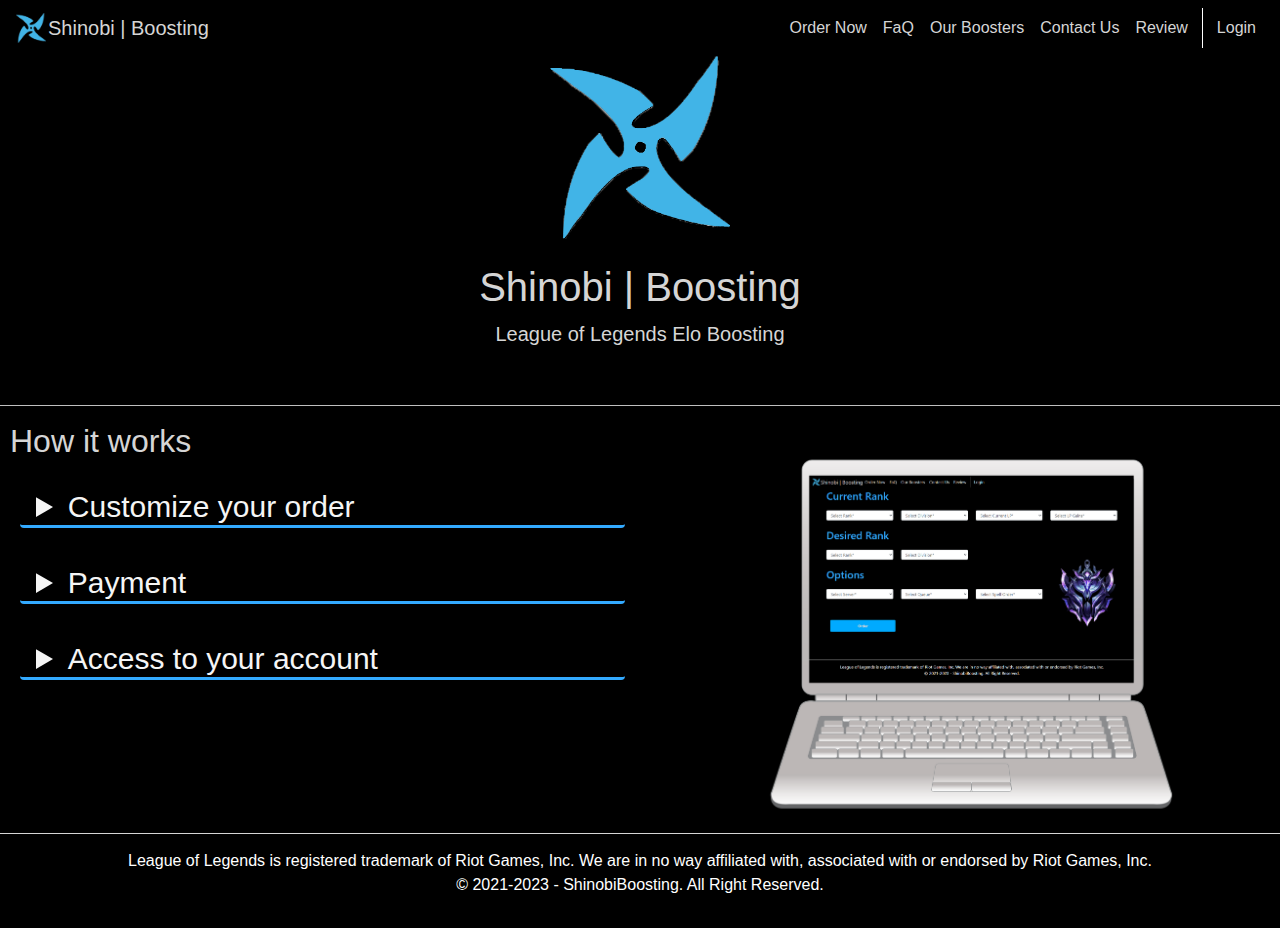
==== index.html @ 54d4ced2 "dodělání loginu, začátek kalkulačky ceny" ====
<!DOCTYPE html>
<html lang="en">
<head>
    <meta charset="UTF-8">
    <meta http-equiv="X-UA-Compatible" content="IE=edge">
    <meta name="viewport" content="width=device-width, initial-scale=1.0">
    <link rel="stylesheet" href="css/styles.css">
    <link rel="stylesheet" href="https://maxcdn.bootstrapcdn.com/bootstrap/4.5.2/css/bootstrap.min.css">
    <script src="https://ajax.googleapis.com/ajax/libs/jquery/3.5.1/jquery.min.js"></script>
    <script src="https://maxcdn.bootstrapcdn.com/bootstrap/4.5.2/js/bootstrap.min.js"></script>
    <title>ShinobiBoosting</title>
    </head>
    <body id="myPage" data-spy="scroll" data-target=".navbar" data-offset="50">
    <!-- navbar -->
    <nav class="navbar navbar-expand-md navbar-dark">
      <a class="navbar-brand navbar-nav" href="index.html">
        <img id="logo" src="logo.png" alt="logo" style="width:32px;">Shinobi | Boosting
      </a>
      <button class="navbar-toggler" type="button" data-toggle="collapse" data-target="#collapsibleNavbar">
        <span class="navbar-toggler-icon"></span>
      </button>

      <div class="collapse navbar-collapse justify-content-xl-end" id="collapsibleNavbar">
      <ul class="navbar-nav">
        <li class="nav-item">
          <a class="nav-link" href="order.html">Order Now</a>
        </li>
        <li class="nav-item">
          <a class="nav-link" href="faq.html">FaQ</a>
        </li>
        <li class="nav-item">
          <a class="nav-link" href="boosters.html">Our Boosters</a>
        </li>
        <li class="nav-item">
          <a class="nav-link" href="contact.html">Contact Us</a>
        </li>
        <li class="nav-item" id="review">
          <a class="nav-link" href="review.html">Review</a>
        </li>
        <li class="nav-item " id="login">
          <a class="nav-link" href="login.html">Login</a>
        </li>
      </ul>
      </div>
    </nav>


    <!--container-->
    <div class="container">
      <img src="logo.png" id="homelogo" class="mx-auto d-block">
      <br>
      <H1 class="mx-auto text-center">Shinobi | Boosting</H1>
      <p id="podnadpis" class="mx-auto text-center">League of Legends Elo Boosting</p>
    </div>
    <br>
    <hr>
    <div class="row">
    <div class="textcontent col-sm-6 bg-black">
      <h2 class="text-left">How it works</h2>
      <details>
        <summary>Customize your order</summary>
          <p>Choose your current and desired rank then choose optionals.</p>
      </details>
      <details>
        <summary>Payment</summary>
          <p>You can pay only with PayPal.</p>
      </details>
      <details>
        <summary>Access to your account</summary>
          <p>After you pay, you shouldn't login to your account till order is done.<br> With buying order you need to write down login to your account.</p>
      </details>
    </div>
    <img src="laptop.png" class="float-right mx-auto d-block" id="laptop">
    </div>
    <!--footer-->
    <footer class="container-fluid text-center">
      <p>League of Legends is registered trademark of Riot Games, Inc. We are in no way affiliated with,
         associated with or endorsed by Riot Games, Inc.
          <br>
          © 2021-2023 - ShinobiBoosting. All Right Reserved.
      </p>
    </footer>

</body>
</html>
---- css/styles.css ----
.navbar {
  margin-bottom: 0;
  border-radius: 0;
  }
footer {
  color: white;
  position: relative;
  width:100%;
  bottom: 0;
  padding: 15px;
  border-top: solid;
  border-color: #d5d5d5;
  border-width: 1px;
  overflow: hidden;
  }    
#homelogo {
  width: 180px;
}
h1 {
  color: #d5d5d5;
}
h2 {
  color: #d5d5d5;
  padding-left: 10px;
}
#podnadpis {
  color: #d5d5d5;
  font-size: 20px;
  font-weight: 200;
}
#myPage {
  background-color: black;
}
.navbar li a, .navbar .navbar-brand { 
  color: #d5d5d5 !important;
}
.navbar-nav li a:hover {
  color: #fff !important;
}
.navbar-nav li.active a {
  color: #fff !important;
}
.navbar-default .navbar-toggle {
  border-color: transparent;
}
footer a {
  color: #f5f5f5;
}
#review {
  padding-right:6px;
}
#login {
  padding-left: 6px;
  border-left:solid 1px #ccc;
  border-color: white;
}
#logo {
  padding-right: 2px;
}
hr {
  background-color:#d5d5d5;
  width:100%;

}
summary {
  height: 60px;
  font-size: 30px;
  font-weight: 200;
  color: #f5f5f5;
  padding: 1rem;
  margin-bottom: 1rem;
  border-radius: 0.25rem;
  text-align: left;
  cursor: pointer;
  position: relative;
  border-bottom: solid;
  border-color: #33aaff;
}
details > summary::-webkit-details-marker {
  display: none;
}
.textcontent p{
  color: #f5f5f5;
  font-size:20px;
  font-weight: 50;
}
details {
  padding-left: 20px;
}
#laptop {
  width: 500px;
  max-width: 100%;
}
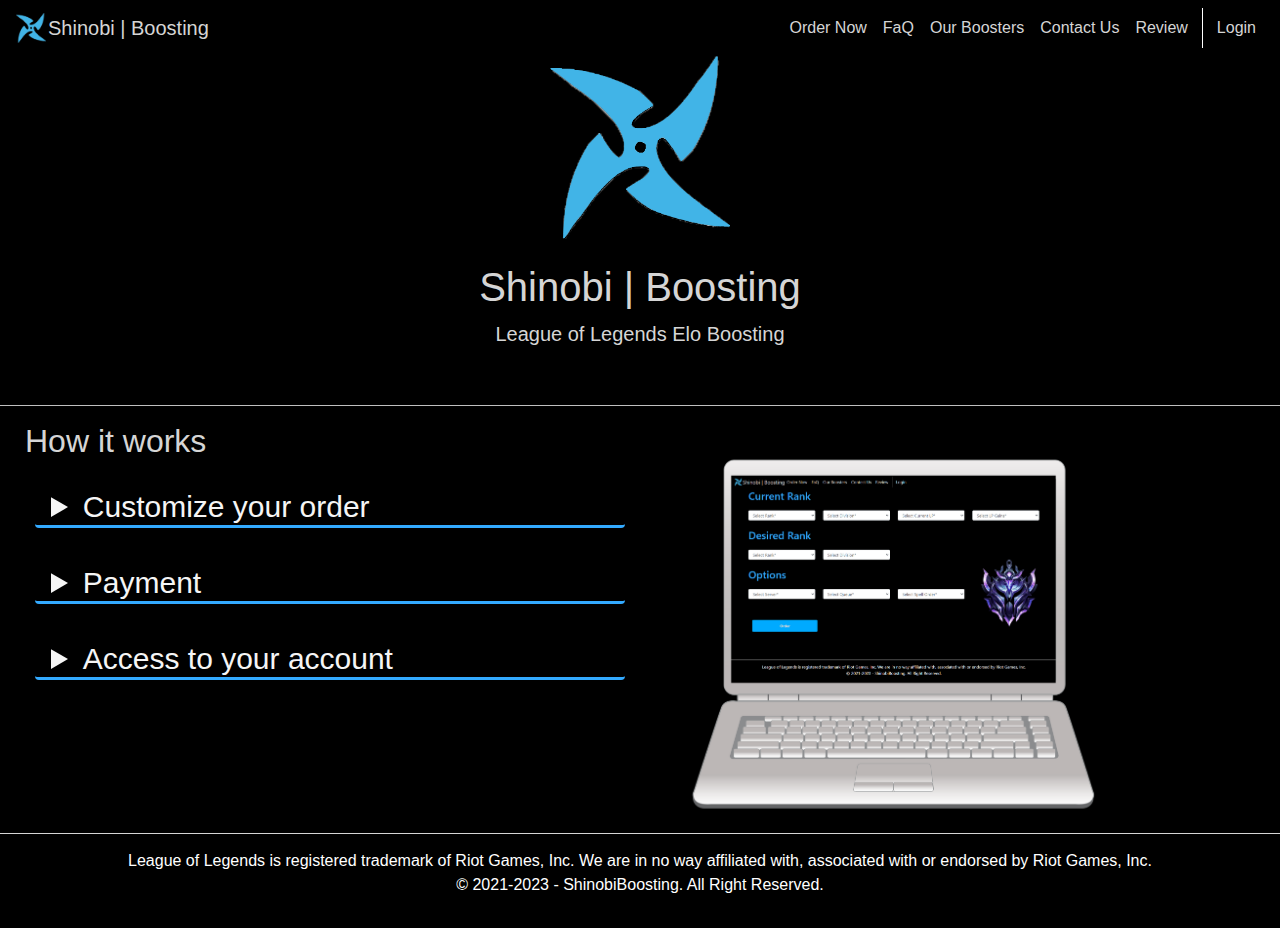
==== commit b34e268b: "order" ====
--- a/index.html
+++ b/index.html
@@ -54,7 +54,7 @@
     </div>
     <br>
     <hr>
-    <div class="row">
+    <div class="row" style="margin: auto;">
     <div class="textcontent col-sm-6 bg-black">
       <h2 class="text-left">How it works</h2>
       <details>
@@ -67,10 +67,14 @@
       </details>
       <details>
         <summary>Access to your account</summary>
-          <p>After you pay, you shouldn't login to your account till order is done.<br> With buying order you need to write down login to your account.</p>
+          <p>After you pay, you shouldn't login to your account till order is done.
+          <br>
+           With buying order you need to write down login to your account.</p>
       </details>
     </div>
+    <div>
     <img src="laptop.png" class="float-right mx-auto d-block" id="laptop">
+    </div>
     </div>
     <!--footer-->
     <footer class="container-fluid text-center">
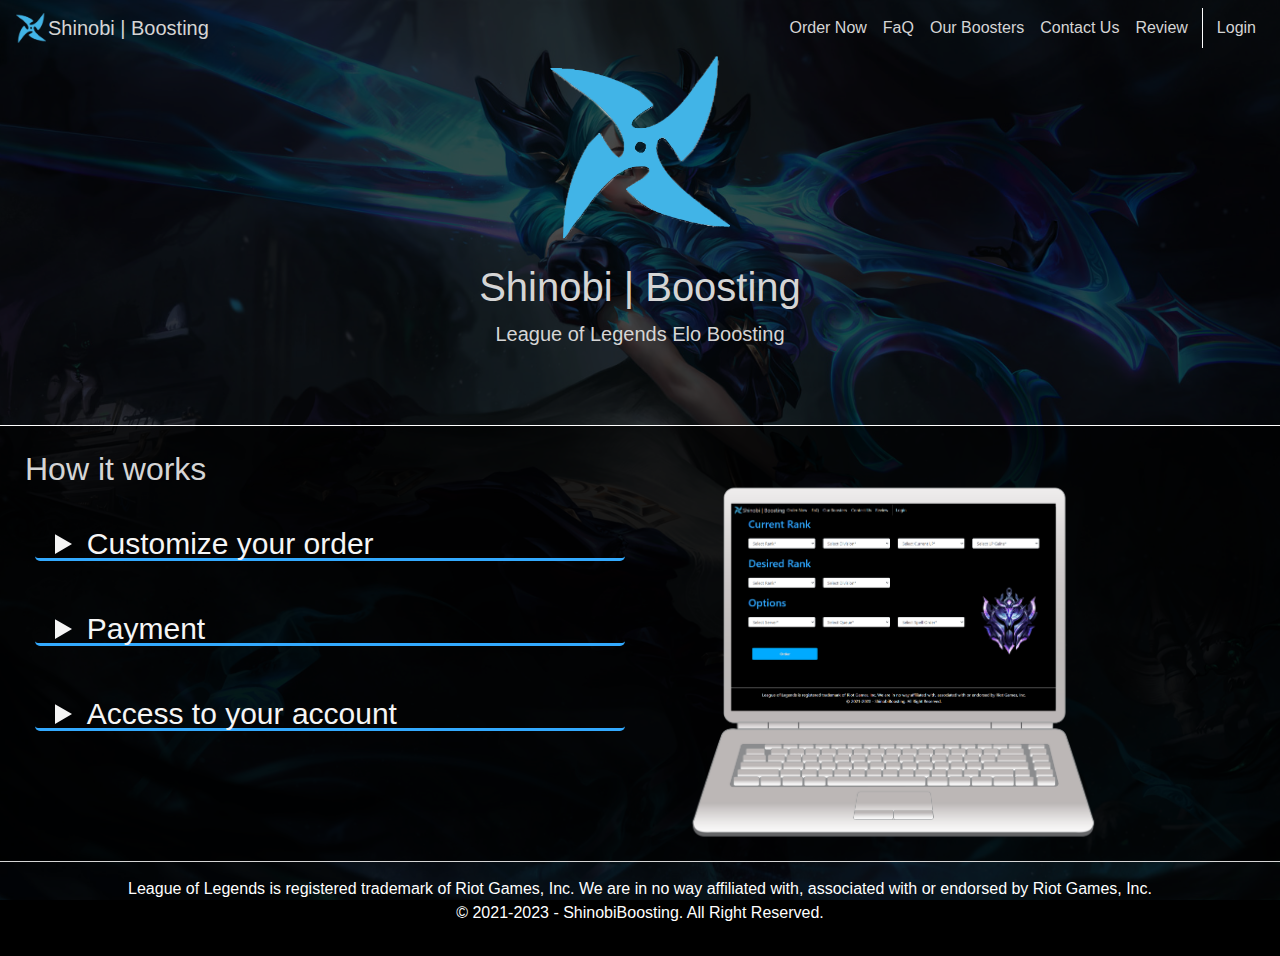
==== commit a92a71a3: "styly" ====
--- a/index.html
+++ b/index.html
@@ -10,16 +10,23 @@
     <script src="https://maxcdn.bootstrapcdn.com/bootstrap/4.5.2/js/bootstrap.min.js"></script>
     <title>ShinobiBoosting</title>
     </head>
-    <body id="myPage" data-spy="scroll" data-target=".navbar" data-offset="50">
+    <body id="myPage" data-spy="scroll" data-target=".navbar" data-offset="50" style="background-image: url(gwen.jpg);
+    background-position: center center;
+    background-repeat: no-repeat;
+    background-attachment: fixed;
+    background-size: cover;"
+    >
     <!-- navbar -->
+    <div style="background-color:rgba(0, 0, 0, 0.7);">
     <nav class="navbar navbar-expand-md navbar-dark">
+      <!--logo stranky=odkaz na homepage-->
       <a class="navbar-brand navbar-nav" href="index.html">
         <img id="logo" src="logo.png" alt="logo" style="width:32px;">Shinobi | Boosting
       </a>
+            <!--navbar a collapse pri zmenseni stranky-->
       <button class="navbar-toggler" type="button" data-toggle="collapse" data-target="#collapsibleNavbar">
         <span class="navbar-toggler-icon"></span>
       </button>
-
       <div class="collapse navbar-collapse justify-content-xl-end" id="collapsibleNavbar">
       <ul class="navbar-nav">
         <li class="nav-item">
@@ -43,7 +50,7 @@
       </ul>
       </div>
     </nav>
-
+    <!--konec navbaru-->
 
     <!--container-->
     <div class="container">
@@ -51,9 +58,13 @@
       <br>
       <H1 class="mx-auto text-center">Shinobi | Boosting</H1>
       <p id="podnadpis" class="mx-auto text-center">League of Legends Elo Boosting</p>
+      
     </div>
-    <br>
-    <hr>
+    
+    </div>
+    <div style="background-color:rgba(0, 0, 0,0.9);   border-top:solid 1px #ccc;
+    border-color: white;">
+      <br>
     <div class="row" style="margin: auto;">
     <div class="textcontent col-sm-6 bg-black">
       <h2 class="text-left">How it works</h2>
@@ -76,7 +87,9 @@
     <img src="laptop.png" class="float-right mx-auto d-block" id="laptop">
     </div>
     </div>
+    </div>
     <!--footer-->
+    <div style="background-color:rgba(0, 0, 0, 0.7);">
     <footer class="container-fluid text-center">
       <p>League of Legends is registered trademark of Riot Games, Inc. We are in no way affiliated with,
          associated with or endorsed by Riot Games, Inc.
@@ -84,6 +97,6 @@
           © 2021-2023 - ShinobiBoosting. All Right Reserved.
       </p>
     </footer>
-
+</div>
 </body>
 </html>--- a/css/styles.css
+++ b/css/styles.css
@@ -3,19 +3,23 @@
   margin-bottom: 0;
   border-radius: 0;
   }
-footer {
-  color: white;
-  position: relative;
-  width:100%;
-  bottom: 0;
-  padding: 15px;
-  border-top: solid;
-  border-color: #d5d5d5;
-  border-width: 1px;
-  overflow: hidden;
-  }    
+  .container{
+    min-height: 100%;
+    padding-bottom:60px;
+  }
+  footer {
+    color: white;
+    position: relative;
+    width:100%;
+    bottom: 0;
+    padding: 15px;
+    border-top: solid;
+    border-color: #d5d5d5;
+    border-width: 1px;
+    }     
 #homelogo {
   width: 180px;
+  
 }
 h1 {
   color: #d5d5d5;
@@ -31,6 +35,7 @@
 }
 #myPage {
   background-color: black;
+
 }
 .navbar li a, .navbar .navbar-brand { 
   color: #d5d5d5 !important;
@@ -68,24 +73,25 @@
   font-size: 30px;
   font-weight: 200;
   color: #f5f5f5;
-  padding: 1rem;
-  margin-bottom: 1rem;
-  border-radius: 0.25rem;
+  padding: 20px;
+  margin-bottom: 20px;
+  border-radius: 5px;
   text-align: left;
   cursor: pointer;
   position: relative;
   border-bottom: solid;
   border-color: #33aaff;
+  padding-bottom: 25px;
 }
-details > summary::-webkit-details-marker {
-  display: none;
-}
+
 .textcontent p{
   color: #f5f5f5;
+  padding-top: 20px;
   font-size:20px;
   font-weight: 50;
 }
 details {
+  padding-top: 5px;
   padding-left: 20px;
 }
 #laptop {
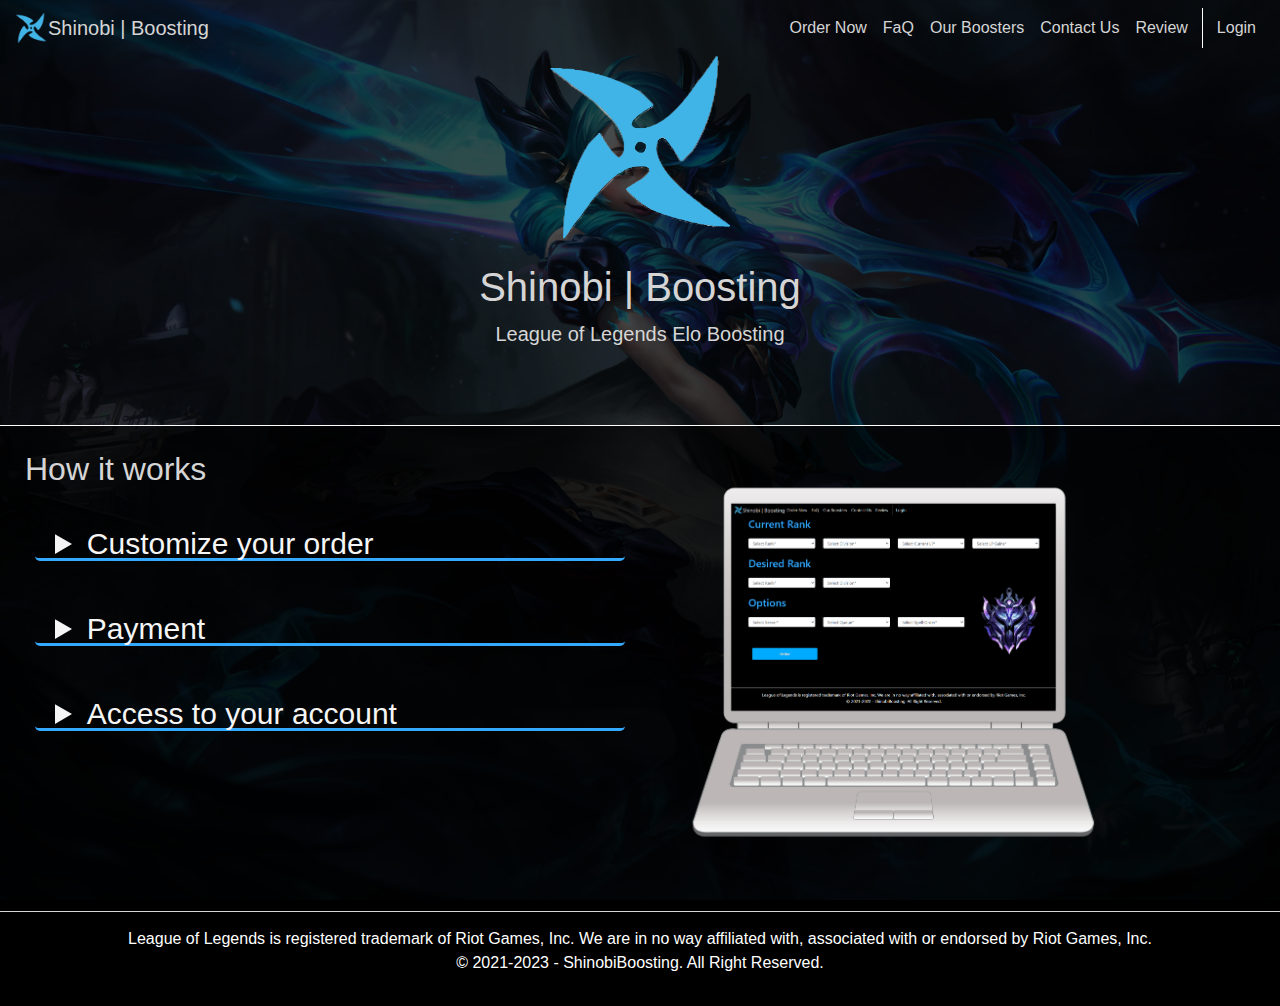
==== commit e9056f93: "ok" ====
--- a/index.html
+++ b/index.html
@@ -62,10 +62,9 @@
     </div>
     
     </div>
-    <div style="background-color:rgba(0, 0, 0,0.9);   border-top:solid 1px #ccc;
-    border-color: white;">
+    <div class="content-bg">
       <br>
-    <div class="row" style="margin: auto;">
+    <div id="content" class="row" style="margin: auto;">
     <div class="textcontent col-sm-6 bg-black">
       <h2 class="text-left">How it works</h2>
       <details>
--- a/css/styles.css
+++ b/css/styles.css
@@ -16,10 +16,21 @@
     border-top: solid;
     border-color: #d5d5d5;
     border-width: 1px;
+    overflow: hidden;
     }     
+.content-bg {
+    background-color:rgba(0, 0, 0,0.9); 
+    border-top:solid 1px #ccc;
+    border-color: white;
+}   
 #homelogo {
   width: 180px;
   
+}
+body, html {
+  width: 100%;
+  height: 100%;
+  position: absolute;
 }
 h1 {
   color: #d5d5d5;
@@ -97,4 +108,5 @@
 #laptop {
   width: 500px;
   max-width: 100%;
+  margin-bottom: 10%;
 }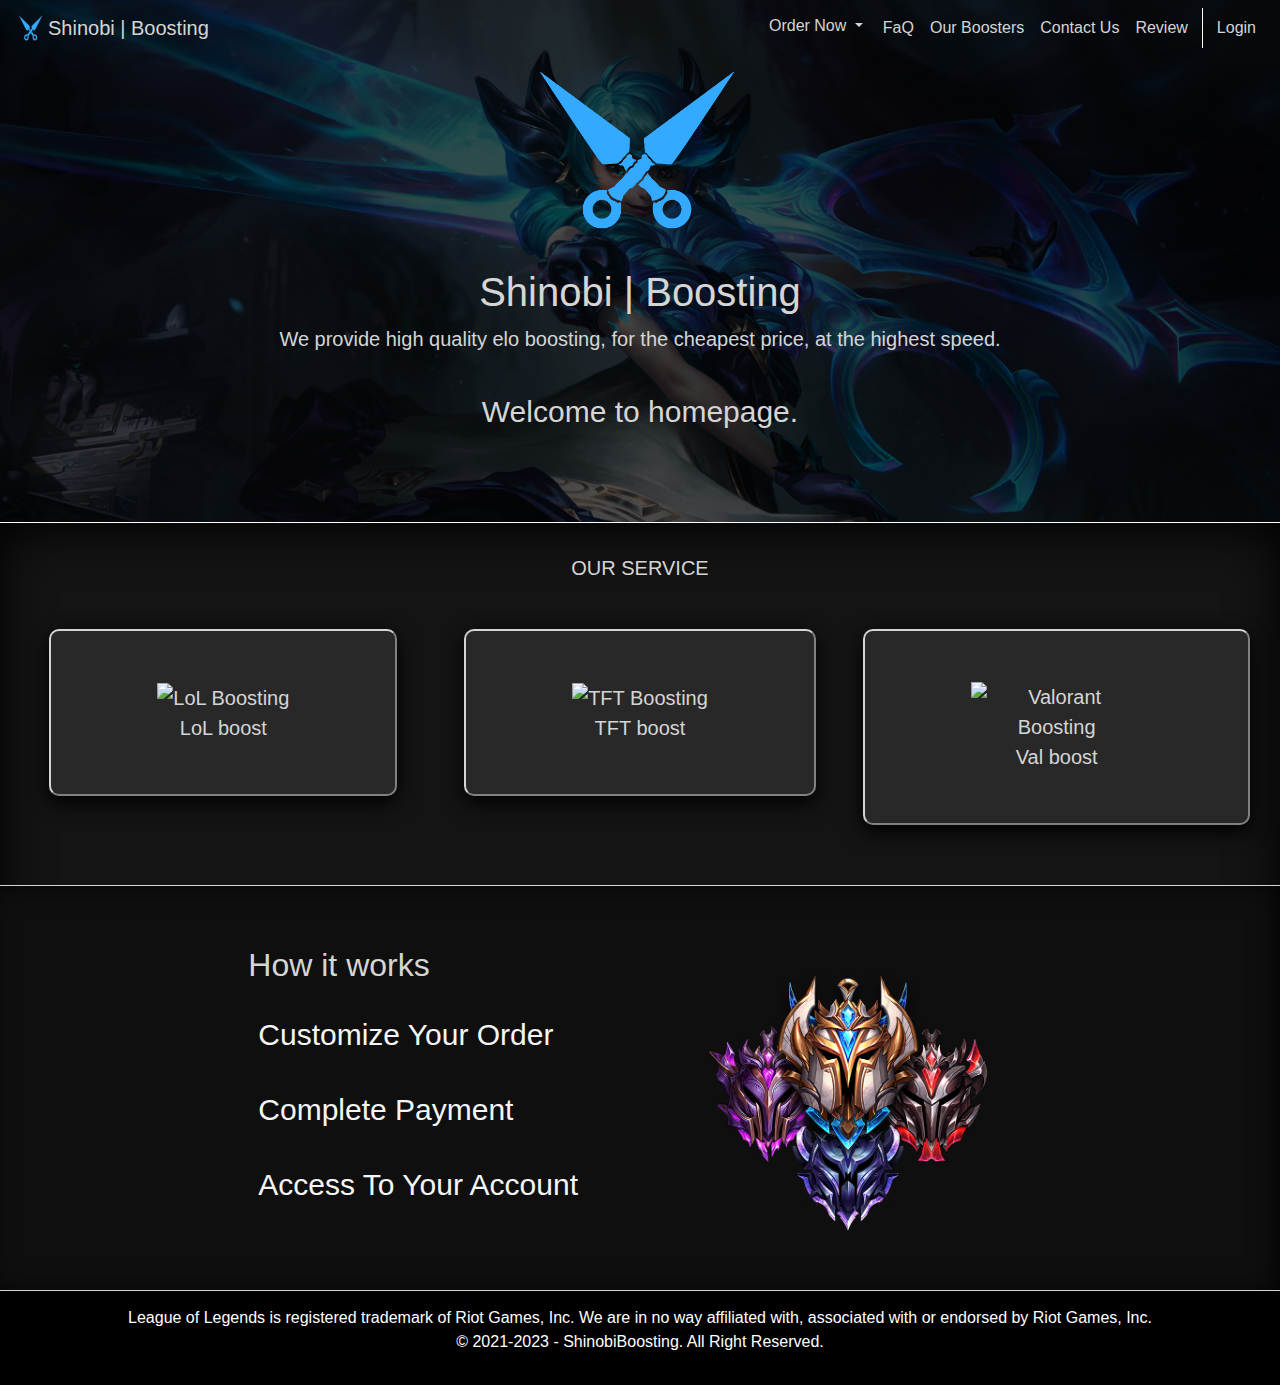
==== commit 0e6b64f8: "dewfsevsddfdsfdsvdskjvbdfhvb nmdf vbjbjbdjvbjhdvbdjdvjhdbyv" ====
--- a/index.html
+++ b/index.html
@@ -1,53 +1,79 @@
 <!DOCTYPE html>
 <html lang="en">
+
 <head>
-    <meta charset="UTF-8">
-    <meta http-equiv="X-UA-Compatible" content="IE=edge">
-    <meta name="viewport" content="width=device-width, initial-scale=1.0">
-    <link rel="stylesheet" href="css/styles.css">
-    <link rel="stylesheet" href="https://maxcdn.bootstrapcdn.com/bootstrap/4.5.2/css/bootstrap.min.css">
-    <script src="https://ajax.googleapis.com/ajax/libs/jquery/3.5.1/jquery.min.js"></script>
-    <script src="https://maxcdn.bootstrapcdn.com/bootstrap/4.5.2/js/bootstrap.min.js"></script>
-    <title>ShinobiBoosting</title>
-    </head>
-    <body id="myPage" data-spy="scroll" data-target=".navbar" data-offset="50" style="background-image: url(gwen.jpg);
+  <meta charset="UTF-8">
+  <meta http-equiv="X-UA-Compatible" content="IE=edge">
+  <meta name="viewport" content="width=device-width, initial-scale=1.0">
+  <link rel="stylesheet" href="css/styles.css">
+  <link rel="icon" type="image/x-icon" href="images/favicon.ico">
+  <link rel="stylesheet" href="https://maxcdn.bootstrapcdn.com/bootstrap/4.5.2/css/bootstrap.min.css">
+  <script src="https://ajax.googleapis.com/ajax/libs/jquery/3.5.1/jquery.min.js"></script>
+  <script src="https://kit.fontawesome.com/da437b991a.js" crossorigin="anonymous"></script>
+  <script src="https://maxcdn.bootstrapcdn.com/bootstrap/4.5.2/js/bootstrap.min.js"></script>
+  <title>ShinobiBoosting</title>
+</head>
+
+<body id="myPage" data-spy="scroll" data-target=".navbar" data-offset="50" style="background-image: url(gwen.jpg);
     background-position: center center;
     background-repeat: no-repeat;
     background-attachment: fixed;
-    background-size: cover;"
-    >
-    <!-- navbar -->
-    <div style="background-color:rgba(0, 0, 0, 0.7);">
+    background-size: cover;">
+  <!-- navbar -->
+  <div style="background-color:rgba(0, 0, 0, 0.7);">
     <nav class="navbar navbar-expand-md navbar-dark">
       <!--logo stranky=odkaz na homepage-->
       <a class="navbar-brand navbar-nav" href="index.html">
         <img id="logo" src="logo.png" alt="logo" style="width:32px;">Shinobi | Boosting
       </a>
-            <!--navbar a collapse pri zmenseni stranky-->
+      <!--navbar a collapse pri zmenseni stranky-->
       <button class="navbar-toggler" type="button" data-toggle="collapse" data-target="#collapsibleNavbar">
         <span class="navbar-toggler-icon"></span>
       </button>
       <div class="collapse navbar-collapse justify-content-xl-end" id="collapsibleNavbar">
-      <ul class="navbar-nav">
-        <li class="nav-item">
-          <a class="nav-link" href="order.html">Order Now</a>
-        </li>
-        <li class="nav-item">
-          <a class="nav-link" href="faq.html">FaQ</a>
-        </li>
-        <li class="nav-item">
-          <a class="nav-link" href="boosters.html">Our Boosters</a>
-        </li>
-        <li class="nav-item">
-          <a class="nav-link" href="contact.html">Contact Us</a>
-        </li>
-        <li class="nav-item" id="review">
-          <a class="nav-link" href="review.html">Review</a>
-        </li>
-        <li class="nav-item " id="login">
-          <a class="nav-link" href="login.html">Login</a>
-        </li>
-      </ul>
+        <ul class="navbar-nav">
+          <li class="nav-item">
+          <li class="nav-item dropdown">
+            <div class="dropdown">
+              <button type="button" class="btn btn-primary dropdown-toggle" id="dropbtn" data-toggle="dropdown">
+                Order Now
+              </button>
+              <div class="dropdown-menu text-center" id="dropdown-menu">
+                <a class="dropdown-item" href="order.html">
+                  <img alt="LoL Boosting" style="width:32px;" class="me-1 game-icon"
+                    src="https://www.gameboost.eu/assets/img/svg/lol.svg">
+                  League of Legends
+                </a>
+                <a class="dropdown-item" href="ordertft.html">
+                  <img alt="TFT Boosting" style="width:32px;" class="me-1 game-icon"
+                    src="https://www.gameboost.eu/assets/img/svg/tft.svg">
+                  Teamfight Tactics
+                </a>
+                <a class="dropdown-item" href="ordervalo.html">
+                  <img alt="Valorant Boosting" style="width:32px;" class="me-1 game-icon"
+                    src="https://www.gameboost.eu/assets/img/svg/val.svg">
+                  VALORANT
+                </a>
+              </div>
+            </div>
+          </li>
+          </li>
+          <li class="nav-item">
+            <a class="nav-link" href="faq.html">FaQ</a>
+          </li>
+          <li class="nav-item">
+            <a class="nav-link" href="boosters1.php">Our Boosters</a>
+          </li>
+          <li class="nav-item">
+            <a class="nav-link" href="contact.html">Contact Us</a>
+          </li>
+          <li class="nav-item" id="review">
+            <a class="nav-link" href="review1.php">Review</a>
+          </li>
+          <li class="nav-item " id="login">
+            <a class="nav-link" href="login1.php">Login</a>
+          </li>
+        </ul>
       </div>
     </nav>
     <!--konec navbaru-->
@@ -57,45 +83,102 @@
       <img src="logo.png" id="homelogo" class="mx-auto d-block">
       <br>
       <H1 class="mx-auto text-center">Shinobi | Boosting</H1>
-      <p id="podnadpis" class="mx-auto text-center">League of Legends Elo Boosting</p>
-      
+      <p id="podnadpis" class="mx-auto text-center">We provide high quality elo boosting, for the cheapest price, at the
+        highest speed.</p>
+      <br>
+      <h3 id="podnadpis2" class="mx-auto text-center">Welcome to homepage.</h3>
+      <br>
+
     </div>
-    
-    </div>
-    <div class="content-bg">
+  </div>
+  <div class="content-bg">
+    <div id="podnadpis" style="background-color: rgb(20, 20, 20 ); box-shadow: inset 0px 7px 50px 0px black; "
+      class="text-center">
       <br>
-    <div id="content" class="row" style="margin: auto;">
-    <div class="textcontent col-sm-6 bg-black">
-      <h2 class="text-left">How it works</h2>
-      <details>
-        <summary>Customize your order</summary>
-          <p>Choose your current and desired rank then choose optionals.</p>
-      </details>
-      <details>
-        <summary>Payment</summary>
-          <p>You can pay only with PayPal.</p>
-      </details>
-      <details>
-        <summary>Access to your account</summary>
-          <p>After you pay, you shouldn't login to your account till order is done.
+      <p>OUR SERVICE</p>
+      <br>
+      <div class="row col-md-12" style="margin:0;">
+        <div class="col-md-4"><a href="order.html">
+            <button id="btnof">
+              <div id="btncont"><img alt="LoL Boosting" style="width:60px;" class="me-1 game-icon"
+                  src="https://www.gameboost.eu/assets/img/svg/lol.svg">
+                <br>
+                LoL boost
+              </div>
+            </button></a></div>
+        <div class="col-md-4">
+          <a href="ordertft.html">
+            <button id="btnof">
+              <div id="btncont">
+                <img alt="TFT Boosting" style="width:60px;" class="me-1 game-icon"
+                  src="https://www.gameboost.eu/assets/img/svg/tft.svg">
+                <br>
+                TFT boost
+              </div>
+            </button></a>
+        </div>
+        <div class="col-md-4">
+          <a href="ordervalo.html">
+            <button id="btnof">
+              <div id="btncont">
+                <img alt="Valorant Boosting" style="width:60px;" class="me-1 game-icon"
+                  src="https://www.gameboost.eu/assets/img/svg/val.svg">
+                <br>
+                Val boost
+              </div>
+            </button>
+        </div>
+        </a>
+      </div><br>
+      <br>
+
+
+      <div id="content" class="row col-md-12"
+        style="border-top: solid; border-width:1px;  border-color:#d5d5d5;margin: 0; background-color: rgba(15, 15, 15); box-shadow: inset -7px 0 30px -7px black;">
+
+        <br>
+        <div class="col-md-2">
+
+        </div>
+        <div class="textcontent col-md-4">
           <br>
-           With buying order you need to write down login to your account.</p>
-      </details>
-    </div>
-    <div>
-    <img src="laptop.png" class="float-right mx-auto d-block" id="laptop">
-    </div>
-    </div>
+          <br>
+          <h2 class="text-left">How it works </h2>
+          <details class="text-left">
+            <summary><i class="fa-fw fa fa-sliders"></i> Customize Your Order</summary>
+            <p>Choose your current and desired rank then choose optionals.</p>
+          </details>
+          <details class="text-left">
+            <summary><i class="fa-fw fa fa-check"></i> Complete Payment</summary>
+            <p>You can pay only with PayPal.</p>
+          </details>
+          <details class="text-left">
+            <summary><i class="fa-fw fa fa-arrow-right"></i> Access To Your Account</summary>
+            <p>After you pay, you shouldn't login to your account till order is done.
+              <br>
+              With buying order you need to write down login to your account.
+            </p>
+          </details>
+          <br>
+        </div>
+        <div class="col-md-4">
+          <br>
+          <img style="width: 300px;" src="images/boost.png"></img>
+        </div>
+        <div class="col-md-2"></div>
+
+      </div>
     </div>
     <!--footer-->
-    <div style="background-color:rgba(0, 0, 0, 0.7);">
-    <footer class="container-fluid text-center">
-      <p>League of Legends is registered trademark of Riot Games, Inc. We are in no way affiliated with,
-         associated with or endorsed by Riot Games, Inc.
+    <div style="background-color:black;">
+      <footer class="container-fluid text-center">
+        <p>League of Legends is registered trademark of Riot Games, Inc. We are in no way affiliated with,
+          associated with or endorsed by Riot Games, Inc.
           <br>
           © 2021-2023 - ShinobiBoosting. All Right Reserved.
-      </p>
-    </footer>
-</div>
+        </p>
+      </footer>
+    </div>
 </body>
+
 </html>--- a/css/styles.css
+++ b/css/styles.css
@@ -1,110 +1,208 @@
+.dropdown:hover>.dropdown-menu {
+  display: block;
+}
+
+.dropdown a {
+  margin-top: 20px;
+  margin-bottom: 20px;
+}
+
+.dropdown a {
+  transition: all .5s ease;
+}
+
+.dropdown>.dropdown-toggle:active {
+  pointer-events: none;
+}
+
+#dropdown-menu {
+  background-color: rgba(0, 0, 0, 0.7);
+  border-radius: 20px;
+}
+
+#dropdown-menu :hover {
+  background-color: rgba(0, 0, 0, 0.8);
+  transform: translateY(0);
+
+}
+
+#dropbtn {
+  color: #d5d5d5;
+  border: none;
+  background-color: transparent;
+}
+
+#btnof {
+  border-radius: 10px;
+  transition: transform 1s;
+  border-width: 2px;
+  border-color: #d5d5d5;
+  background-color: rgb(40, 40, 40);
+  box-shadow: 0px 7px 20px 0px black;
+}
+
+#btnof:hover {
+  background-color: rgb(35, 35, 35);
+  text-decoration: none;
+  transform: scale(1.04);
+}
+
+#btnof a:hover {
+  border: none;
+  text-decoration: none;
+}
+
+#btnof :active {
+  border-color: #d5d5d5;
+}
+
+#btncont {
+  margin: 50px;
+  margin-left: 100px;
+  margin-right: 100px;
+  color: #d5d5d5;
+}
 
 .navbar {
   margin-bottom: 0;
   border-radius: 0;
-  }
-  .container{
-    min-height: 100%;
-    padding-bottom:60px;
-  }
-  footer {
-    color: white;
-    position: relative;
-    width:100%;
-    bottom: 0;
-    padding: 15px;
-    border-top: solid;
-    border-color: #d5d5d5;
-    border-width: 1px;
-    overflow: hidden;
-    }     
+}
+
+.container {
+  min-height: 100%;
+  padding-bottom: 60px;
+}
+
+footer {
+  color: white;
+  position: relative;
+  width: 100%;
+  bottom: 0;
+  padding: 15px;
+  border-top: solid;
+  border-color: #d5d5d5;
+  border-width: 1px;
+  overflow: hidden;
+}
+
 .content-bg {
-    background-color:rgba(0, 0, 0,0.9); 
-    border-top:solid 1px #ccc;
-    border-color: white;
-}   
+  background-color: rgba(0, 0, 0, 0.9);
+  border-top: solid 1px #ccc;
+  border-color: white;
+}
+
 #homelogo {
-  width: 180px;
-  
-}
-body, html {
+  width: 250px;
+
+}
+
+body,
+html {
   width: 100%;
   height: 100%;
   position: absolute;
 }
+
 h1 {
   color: #d5d5d5;
 }
+
 h2 {
   color: #d5d5d5;
   padding-left: 10px;
 }
+
 #podnadpis {
   color: #d5d5d5;
   font-size: 20px;
   font-weight: 200;
 }
+
 #myPage {
   background-color: black;
 
 }
-.navbar li a, .navbar .navbar-brand { 
+
+.navbar li a,
+.navbar .navbar-brand {
   color: #d5d5d5 !important;
 }
+
 .navbar-nav li a:hover {
   color: #fff !important;
 }
+
 .navbar-nav li.active a {
   color: #fff !important;
 }
+
 .navbar-default .navbar-toggle {
   border-color: transparent;
 }
+
 footer a {
   color: #f5f5f5;
 }
+
 #review {
-  padding-right:6px;
-}
+  padding-right: 6px;
+}
+
+#podnadpis2 {
+  color: #d5d5d5;
+  font-size: 30px;
+  font-weight: 200;
+}
+
 #login {
   padding-left: 6px;
-  border-left:solid 1px #ccc;
+  border-left: solid 1px #ccc;
   border-color: white;
 }
+
 #logo {
   padding-right: 2px;
 }
+
 hr {
-  background-color:#d5d5d5;
-  width:100%;
-
-}
+  background-color: #d5d5d5;
+  width: 100%;
+
+}
+
 summary {
   height: 60px;
   font-size: 30px;
   font-weight: 200;
   color: #f5f5f5;
   padding: 20px;
-  margin-bottom: 20px;
+  margin-bottom: 15px;
   border-radius: 5px;
   text-align: left;
   cursor: pointer;
   position: relative;
-  border-bottom: solid;
-  border-color: #33aaff;
-  padding-bottom: 25px;
-}
-
-.textcontent p{
+
+}
+
+details>summary {
+  list-style: none;
+}
+
+details>summary::-webkit-details-marker {
+  display: none;
+}
+
+i {
+  color: white;
+}
+
+.textcontent p {
   color: #f5f5f5;
   padding-top: 20px;
-  font-size:20px;
+  font-size: 20px;
   font-weight: 50;
 }
-details {
-  padding-top: 5px;
-  padding-left: 20px;
-}
+
 #laptop {
   width: 500px;
   max-width: 100%;
